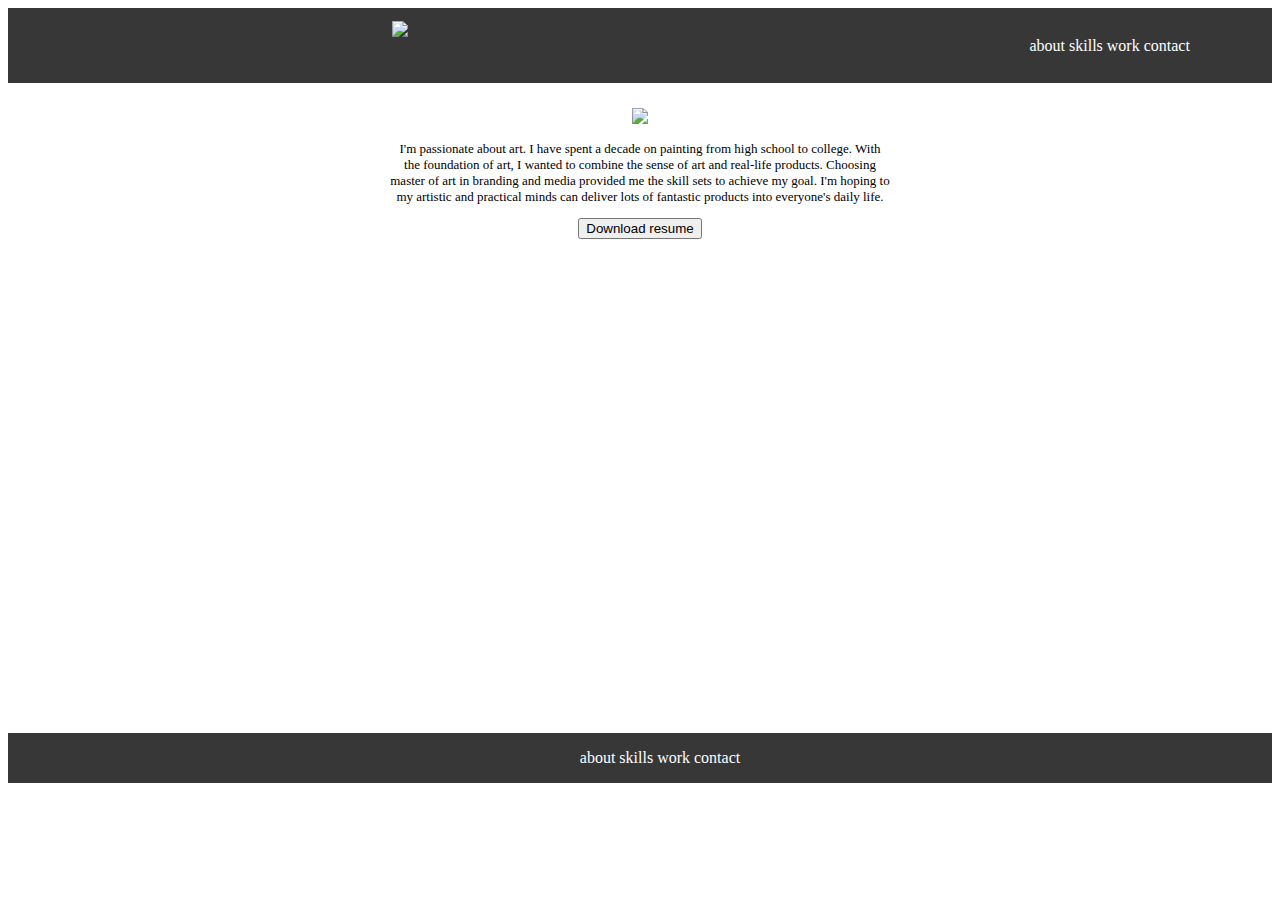
==== index.html @ 4accdb49 "My home page" ====
<!DOCTYPE html>
<html>
<head>
    <link rel="stylesheet" type="text/css" href="css/style.css" />
</head>
<body>
    <header >
        <div class="inline-block logo">
            <img src="/Users/cheng/Documents/GitHub/UX_UI_HW_17/images/logo.png"/>
        </div>
        <nav class="inline-block navigation">
            <ul>
                <li class="inline-block">about</li>
                <li class="inline-block">skills</li>
                <li class="inline-block">work</li>
                <li class="inline-block">contact</li>   
            </ul>
        </nav>
    </header>
    <section class="heroImg">
        <div class="content">
            <img class="profileImg" src="/Users/cheng/Documents/GitHub/UX_UI_HW_17/images/myself.png"/>
            <p>      
                I'm passionate about art. I have spent a decade on painting from high school to college. 
                
                With the foundation of art, I wanted to combine the sense of art and real-life products. Choosing master of art in branding and media provided me the skill sets to achieve my goal.
                I'm hoping to my artistic and practical minds can deliver lots of fantastic products into everyone's daily life.
            </p>
            <button type="button"> 
                Download resume
            </button>
        </div>
    </section>
    <footer>
        <ul>
            <li class="inline-block">about</li>
            <li class="inline-block">skills</li>
            <li class="inline-block">work</li>
            <li class="inline-block">contact</li>   
        </ul>  
    </footer>
</body>
</html>
---- css/style.css ----
header {
    background-color: #373738;
}
li {
    color: white;
}
.navigation {
    width: 35%;
    padding: 1%;
}
.logo {
    width: 60%;
    padding: 1%;
    text-align: center;
}
.inline-block {
    display: inline-block;
    vertical-align: top;
}
ul {
    width: 50%;
    margin-left: auto;
}
.heroImg {
    height: 600px;
    padding: 25px;
}
.content {
    width: 500px;
    margin: 0 auto;
    text-align: center;
}
.profileImg {
    width: 80%;
    height: auto;
}
footer {
    background-color: #373738;
    text-align: center;
}
footer ul {
    display: inline-block;
    vertical-align: top;
    text-align: center;
    padding: 0, auto;
}
section p {
    font-family: "Times New Roman", Times, serif;
    font-size: small;
}
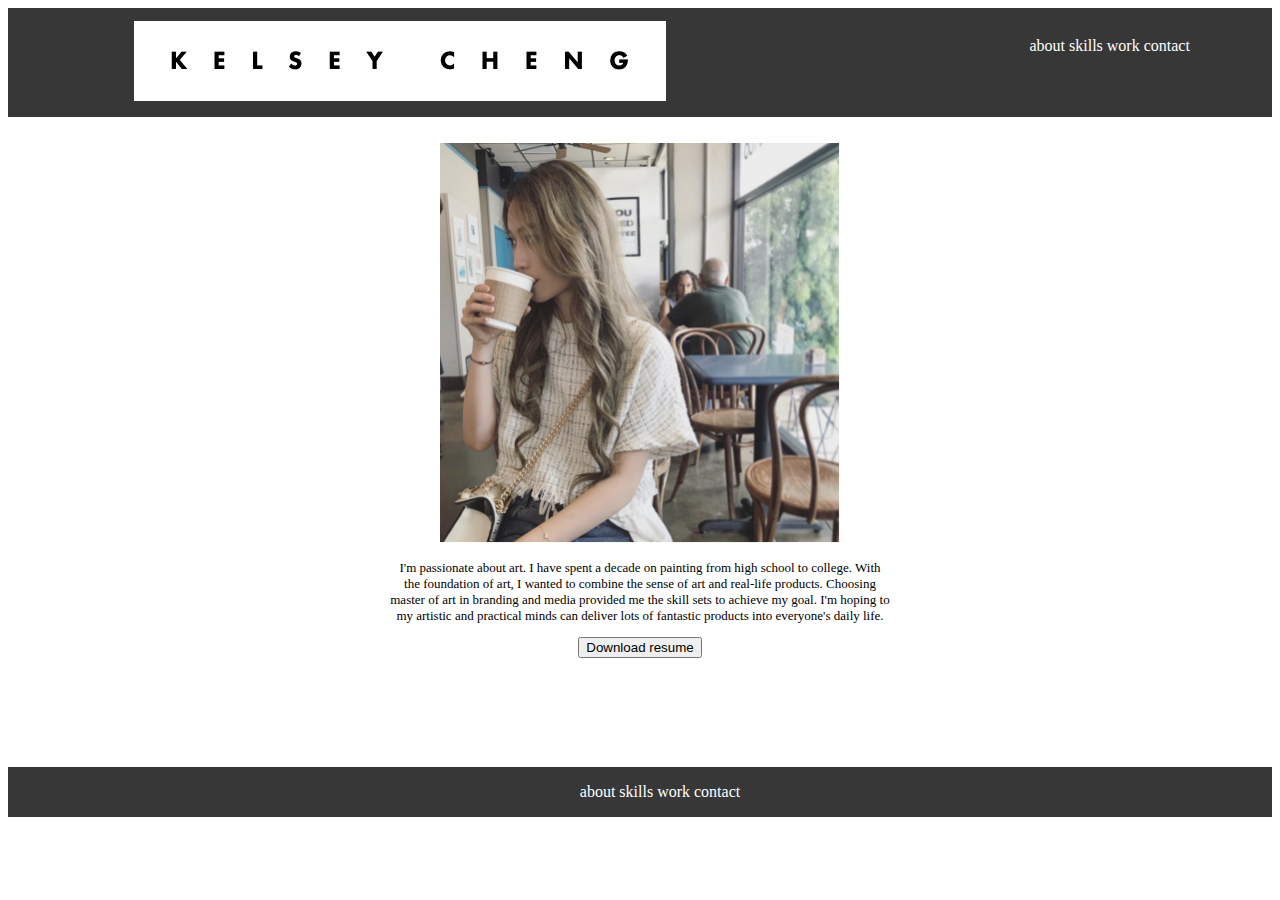
==== commit 5834660b: "fix image src" ====
--- a/index.html
+++ b/index.html
@@ -6,7 +6,7 @@
 <body>
     <header >
         <div class="inline-block logo">
-            <img src="/Users/cheng/Documents/GitHub/UX_UI_HW_17/images/logo.png"/>
+            <img src="images/logo.png"/>
         </div>
         <nav class="inline-block navigation">
             <ul>
@@ -19,10 +19,10 @@
     </header>
     <section class="heroImg">
         <div class="content">
-            <img class="profileImg" src="/Users/cheng/Documents/GitHub/UX_UI_HW_17/images/myself.png"/>
+            <img class="profileImg" src="images/myself.png"/>
             <p>      
                 I'm passionate about art. I have spent a decade on painting from high school to college. 
-                
+
                 With the foundation of art, I wanted to combine the sense of art and real-life products. Choosing master of art in branding and media provided me the skill sets to achieve my goal.
                 I'm hoping to my artistic and practical minds can deliver lots of fantastic products into everyone's daily life.
             </p>
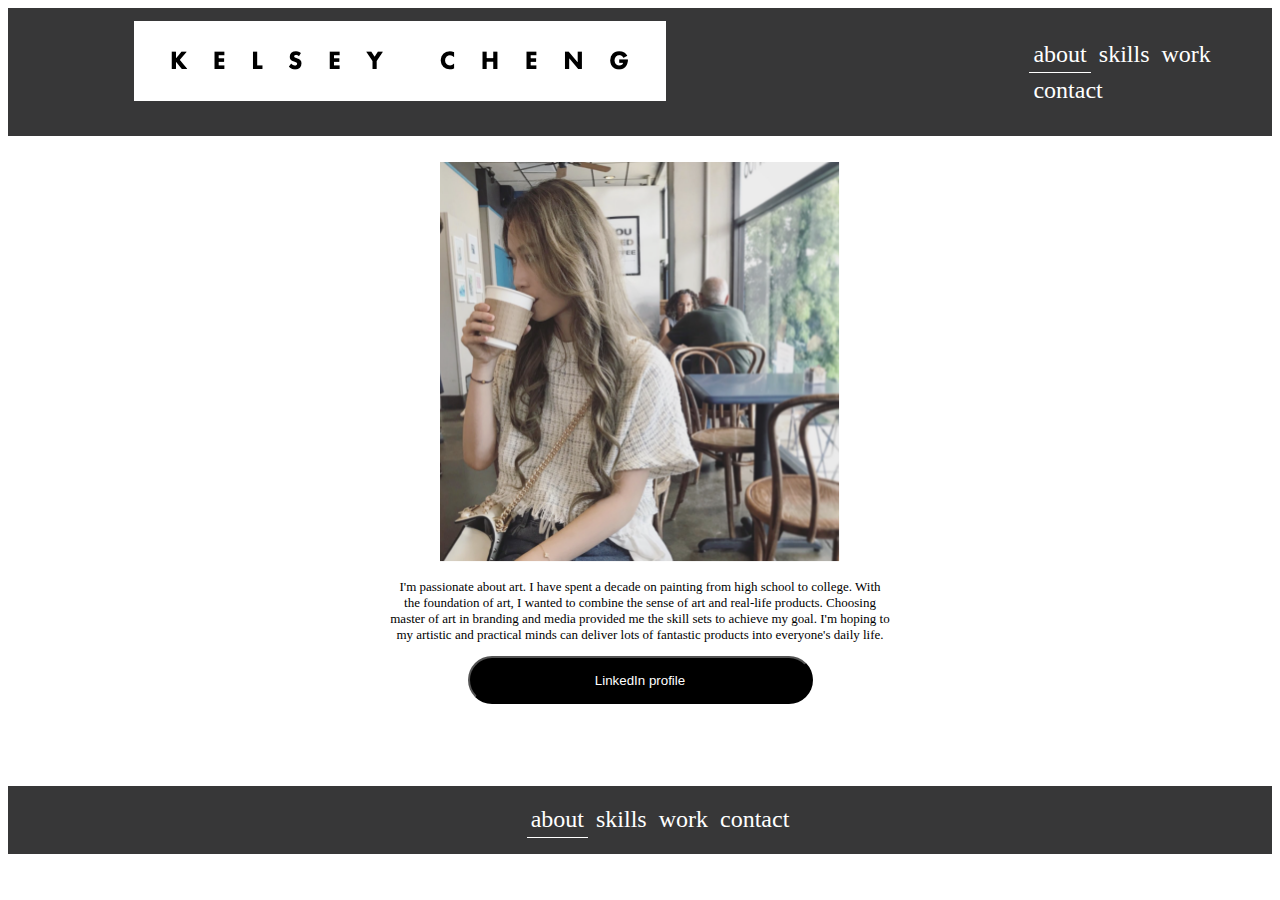
==== commit 34d28f8c: "update to be work 19" ====
--- a/index.html
+++ b/index.html
@@ -10,10 +10,10 @@
         </div>
         <nav class="inline-block navigation">
             <ul>
-                <li class="inline-block">about</li>
-                <li class="inline-block">skills</li>
-                <li class="inline-block">work</li>
-                <li class="inline-block">contact</li>   
+                <li class="inline-block aboutmelink selectedTab">about</li>
+                <li class="inline-block myskillslink">skills</li>
+                <li class="inline-block myworklink">work</li>
+                <li class="inline-block contactme">contact</li>   
             </ul>
         </nav>
     </header>
@@ -26,18 +26,20 @@
                 With the foundation of art, I wanted to combine the sense of art and real-life products. Choosing master of art in branding and media provided me the skill sets to achieve my goal.
                 I'm hoping to my artistic and practical minds can deliver lots of fantastic products into everyone's daily life.
             </p>
-            <button type="button"> 
-                Download resume
+            <button id=downloadButton type="button"> 
+                LinkedIn profile
             </button>
         </div>
     </section>
     <footer>
         <ul>
-            <li class="inline-block">about</li>
-            <li class="inline-block">skills</li>
-            <li class="inline-block">work</li>
-            <li class="inline-block">contact</li>   
+            <li class="inline-block aboutmelink selectedTab">about</li>
+            <li class="inline-block myskillslink">skills</li>
+            <li class="inline-block myworklink">work</li>
+            <li class="inline-block contactme">contact</li>   
         </ul>  
     </footer>
 </body>
+<script src="https://ajax.googleapis.com/ajax/libs/jquery/3.5.1/jquery.min.js"></script>
+<script src="js/index.js"></script>
 </html>--- a/css/style.css
+++ b/css/style.css
@@ -3,6 +3,8 @@
 }
 li {
     color: white;
+    font-size: 24px;
+    padding: 4px;
 }
 .navigation {
     width: 35%;
@@ -47,4 +49,166 @@
 section p {
     font-family: "Times New Roman", Times, serif;
     font-size: small;
+}
+section h2 {
+    font-size: 36px;
+    font-weight: 600;
+}
+section h3 {
+    font-size: 24px;
+    font-weight: 600;
+}
+section button {
+    width: 345px;
+    height: 48px;
+    background-color: black;
+    color: white;
+    border-radius: 24px;
+}
+.mySkillTitle {
+    display: flex;
+    flex-direction: row;
+    justify-content: center;
+    width: 60%;
+    border-bottom: thin solid black;
+}
+.mySkillContainer {
+    display: flex;
+    flex-direction: column;
+    justify-content: center;
+    align-items: center;
+    margin-bottom: 48px;
+    margin-top: 24px;
+}
+.mySkillCard {
+    margin-top: 80px;
+    margin-bottom: 48px;
+    width: 33%;
+    display: flex;
+    flex-direction: column;
+    justify-content: center;
+    align-items: center;
+}
+.mySkillSection {
+    display: flex;
+    flex-direction: row;
+    align-items: center;
+    justify-content: space-between;
+    height: 80%;
+    width: 80%;
+}
+.mySkillImage {
+    width: 80%;
+    height: auto;
+}
+
+.myWorkContainer {
+    display: grid;
+    justify-items: center;
+    align-items: center;
+    margin-left: auto;
+    margin-right: auto;
+    grid-template-rows: 1fr 6fr 1fr;
+    grid-template-areas: 
+        'header'
+        'body'
+        'bottom';
+    height: 60%;
+    width: 60%;
+}
+.myWorkHeader {
+    grid-area: header;
+    text-align: center;
+    width: 60%;
+    border-bottom: thin solid black;
+}
+.myWorkSection {
+    grid-area: body;
+}
+.myWorkBottom {
+    grid-area: bottom;
+    background-color: wheat;
+}
+.myWorkCard {
+    display: grid;
+    grid-template-columns: 2fr 3fr;
+    grid-template-areas: 
+        'pic desc';
+    justify-items: center;
+    align-items: center;
+}
+.myWorkCardReverse {
+    display: grid;
+    grid-template-columns: 3fr 2fr;
+    grid-template-areas: 
+        'desc pic';
+    justify-items: center;
+    align-items: center;
+}
+.myWorkDesc {
+    grid-area: desc;
+    text-align: center;
+}
+.myWorkPic {
+    grid-area: pic;
+    width: 100%;
+    height: auto;
+}
+
+.imageTransition {
+    -webkit-transform: scale(1.2); 
+    -moz-transform: scale(1.2);
+    -o-transform: scale(1.2);
+    transform: scale(1.2);
+}
+
+.selectedTab {
+    border-bottom: thin solid white;
+}
+
+@media only all and (max-width: 600px) {
+    .logo {
+        width: 100px;
+        padding: 1%;
+        text-align: center;
+    }
+
+    .mySkillSection {
+        display: flex;
+        flex-direction: column;
+        align-items: center;
+        justify-content: space-between;
+        height: auto;
+        width: 100%;
+    }
+    .mySkillCard {
+        margin-top: 80px;
+        margin-bottom: 48px;
+        width: 80%;
+        display: flex;
+        flex-direction: column;
+        justify-content: center;
+        align-items: center;
+    }
+
+    .myWorkCard {
+        display: grid;
+        grid-template-rows: 1fr 1fr;
+        grid-template-columns: none;
+        grid-template-areas: 
+            'pic'
+            'desc';
+        justify-items: center;
+        align-items: center;
+    }
+    .myWorkCardReverse {
+        display: grid;
+        grid-template-rows: 1fr 1fr;
+        grid-template-columns: none;
+        grid-template-areas: 
+            'pic'
+            'desc';
+        justify-items: center;
+        align-items: center;
+    }
 }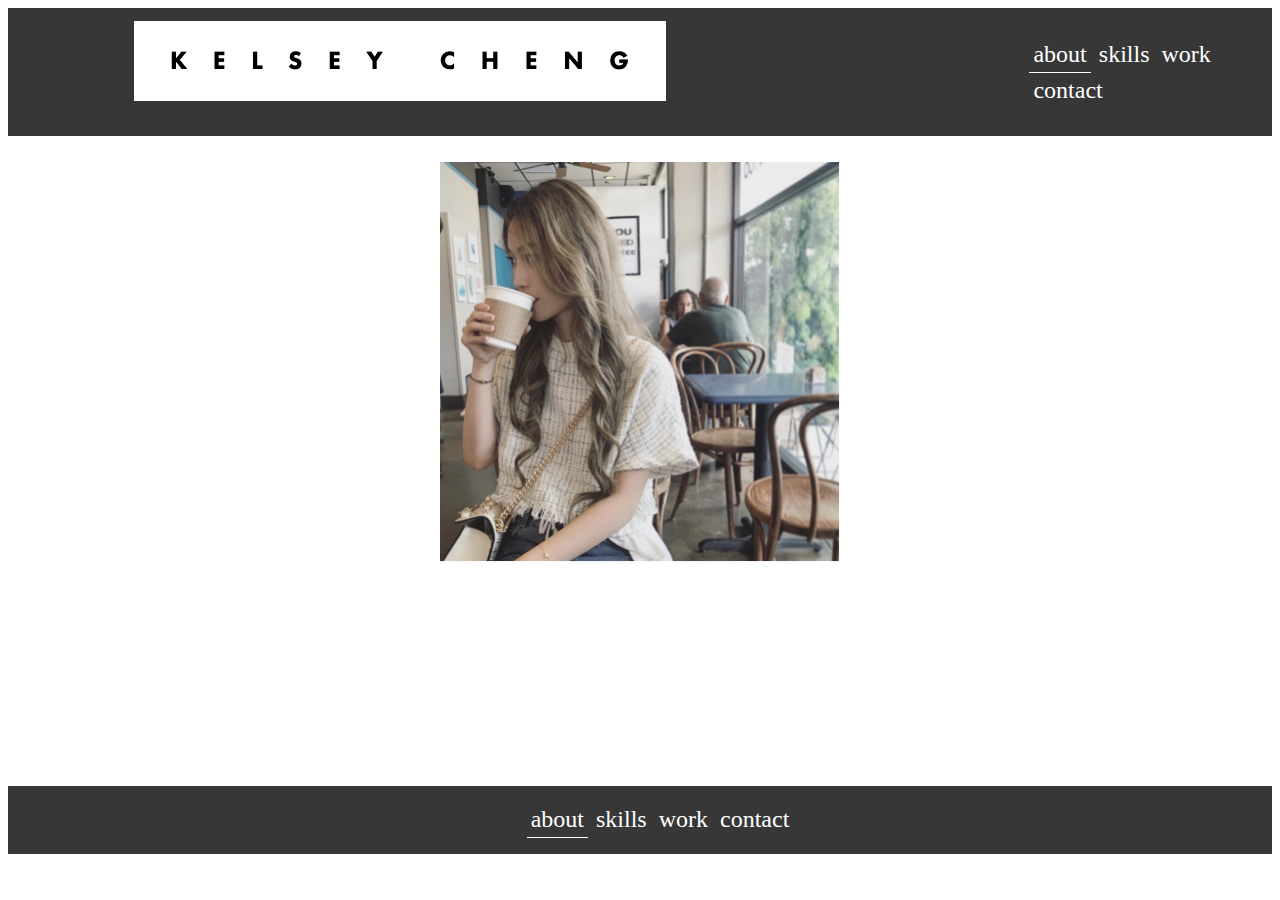
==== commit a892cb95: "update" ====
--- a/index.html
+++ b/index.html
@@ -20,7 +20,7 @@
     <section class="heroImg">
         <div class="content">
             <img class="profileImg" src="images/myself.png"/>
-            <p>      
+            <p class="selfIntro">      
                 I'm passionate about art. I have spent a decade on painting from high school to college. 
 
                 With the foundation of art, I wanted to combine the sense of art and real-life products. Choosing master of art in branding and media provided me the skill sets to achieve my goal.
--- a/css/style.css
+++ b/css/style.css
@@ -48,7 +48,7 @@
 }
 section p {
     font-family: "Times New Roman", Times, serif;
-    font-size: small;
+    font-size: 16px;
 }
 section h2 {
     font-size: 36px;
